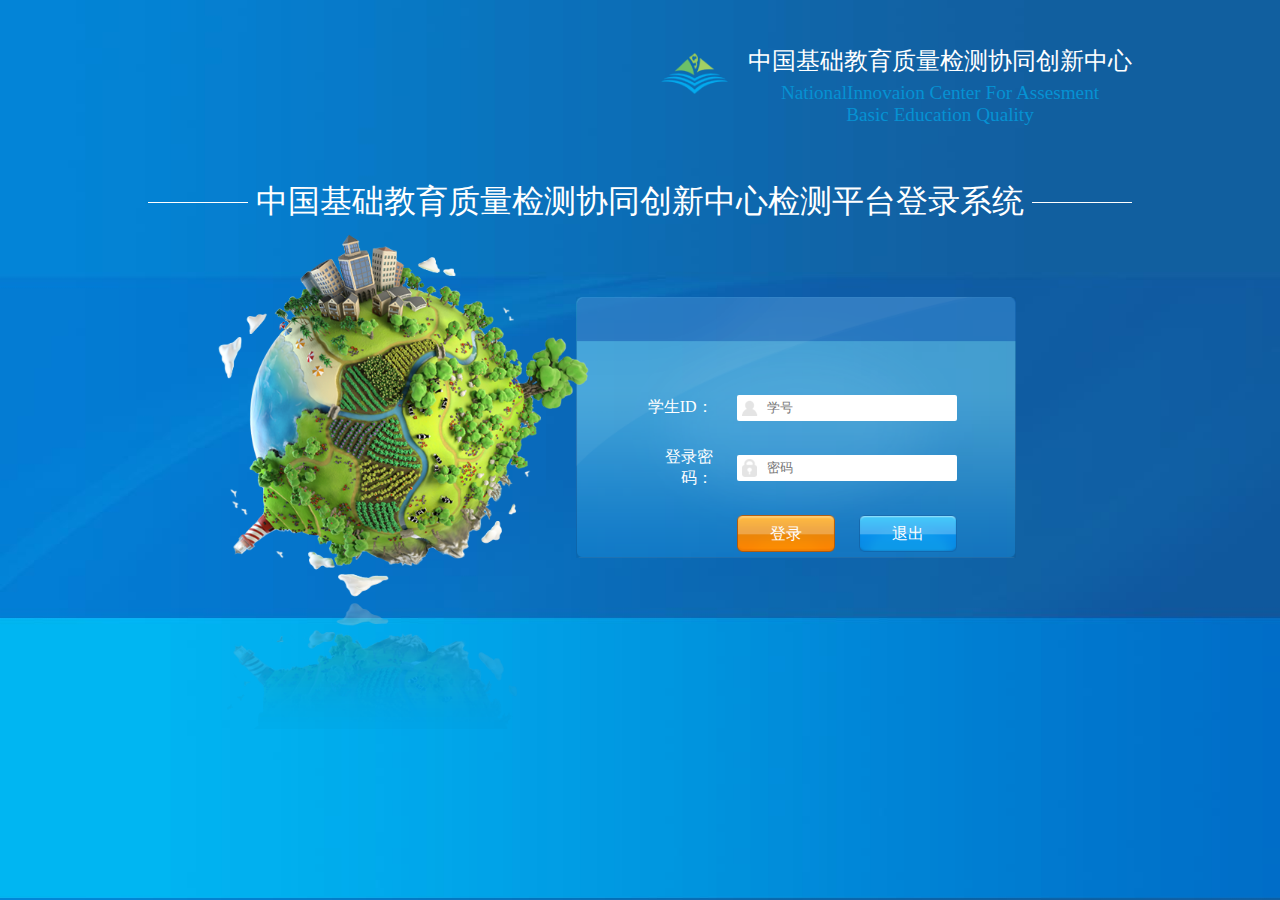
==== index.html @ f07ff2b8 "first commit" ====
<!DOCTYPE html PUBLIC "-//W3C//DTD XHTML 1.0 Transitional//EN" "http://www.w3.org/TR/xhtml1/DTD/xhtml1-transitional.dtd">
<html xmlns="http://www.w3.org/1999/xhtml">
<head>
<meta http-equiv="Content-Type" content="text/html; charset=utf-8" />
<title>登录</title>
</head>
<link href="css/style.css" type="text/css" rel="stylesheet"/>
<body>
<div class="login">
  <div class="name">
    <hr/>
    中国基础教育质量检测协同创新中心检测平台登录系统
    <hr/>
  </div>
  <img class="LoginEarthImg" src="images/LoginEarthImg.png" />
  <div class="logo"><img src="images/ProjectLogoImg.png" />
    <div class="companyname">
      <h3 class="cn">中国基础教育质量检测协同创新中心</h3>
      <p class="en">NationalInnovaion Center For Assesment<br />
        Basic Education Quality</p>
    </div>
  </div>
  <div class="login_box">
    <div class="in_box">
    	<table border="0" cellpadding="0" cellspacing="0">
        	<tr>
            	<td width="24%">学生ID：</td>
                <td width="76%"><input type="text" class="userid" id="userid"  placeholder="学号"/></td>
            </tr>
            <tr>
            	<td>登录密码：</td>
                <td><input type="text" class="password" id="password" placeholder="密码"/></td>
            </tr>
            <tr>
            	<td></td>
                <td><span class="login_btn" onclick="login()">登录</span><span class="login_exit">退出</span></td>
            </tr>
        </table>
    </div>
  </div>
</div>
</body>
<script src="js/common.js"></script>
<script src="js/jquery.js"></script>
<script>
	
	function login(){
	userid = document.getElementById('userid').value;
	password = document.getElementById('password').value;
		 $.get("http://47.93.247.181:8092/rest/user/login?username="+userid+"&password="+password,
		 function(data){
		 
				if(data.code!=200)
				{
					alert("用户名或密码错误");
				}
				else{
					document.cookie=data.token;
					window.location.href='q1.html'
				}
  		});
	}
	window.onload=function(){
			document.getElementsByClassName("login")[0].style.height= window.innerHeight+'px'
			global.name.style.left=(global.windowW-global.name.offsetWidth)/2+"px";
			global.logo.style.right=(global.windowW-global.name.offsetWidth)/2+"px";
			global.login_box.style.width = global.windowW*0.344+"px";
			global.login_box.style.height = global.windowH*0.409+"px";
			btnHeight = global.login_btn.offsetWidth*0.38 +"px";
			global.login_btn.style.height= btnHeight;
			global.login_btn.style.lineHeight= btnHeight;
			global.login_exit.style.height= btnHeight;
			global.login_exit.style.lineHeight= btnHeight;
		}
</script>
</html>
---- css/style.css ----
/*@font-face { font-family: youyuan; src: url(../font/youyuan.TTF); }*/
* { margin: auto; padding: 0px; list-style-type: none; font-family: "微软雅黑"; color: #fff; text-decoration: none; -moz-user-select: none; /*火狐*/

-webkit-user-select: none; /*webkit浏览器*/

-ms-user-select: none; /*IE10*/

-khtml-user-select: none; /*早期浏览器*/

user-select: none;}
/*首页*/
.login { width: 100%; overflow: hidden; background: url(../images/LoginBg.jpg) no-repeat; background-size: 100% 100%; background-position: center; position: relative; }
.login .LoginEarthImg { position: absolute; left: 17%; top: 26%; width: 29%; z-index: 1; }
.login .name { font-size: 2em; font-size: 2em; text-align: center; position: absolute; top: 20%; }
.login .name hr { margin-top: -5px; border: 0px; display: inline-block; height: 1px; background: #fff; width: 100px; vertical-align: middle; }
.login .logo { position: absolute; right: 20%; top: 5%; }
.login .logo img { float: left; margin-top: 8px; margin-right: 20px; width: 67px; }
.login .logo .companyname { float: left; }
.login .logo .companyname .cn { text-align: center; font-size: 1.5em; font-weight: normal; }
.login .logo .companyname .en { color: #0692d3; font-size: 1.2em; text-align: center; margin-top: 5px; }
.login .login_box { background: url(../images/LoginPanelBg.png) no-repeat; background-size: 100% auto; position: absolute; top: 33%; left: 45%; z-index: 0; }
.login .login_box .login_btn { background-image: url(../images/LoginBtnImg.png); float: left; margin-left: 10%; }
.login .login_box .login_exit { background-image: url(../images/Exitimg.png); float: right; }
.login .login_box .in_box { position: relative; width: 100%; height: 100%; }
.login .login_box .in_box table { width: 73%; top: 23%; position: absolute; left: 0px; right: 0px; margin: auto; }
.login .login_box .in_box table input { text-indent: 30px; color: #000; }
.login .login_box .in_box table td { padding: 13px 0px; }
.login .login_box .in_box table td:first-child { text-align: right; }
.login .login_box .in_box table td:last-child { }
.login .login_box .in_box table td:last-child input { border-radius: 2px; width: 90%; margin-left: 10%; height: 26px; line-height: 30px; display: block; border: 0px; }
.login .login_box span { width: 40%; display: inline-block; text-align: center; background-repeat: no-repeat; background-size: 100% 100%; cursor: pointer }
.login .login_box .in_box .userid { background-image: url(../images/UserInputFieldIcon.png); background-repeat: no-repeat; background-position: 5px center; }
.login .login_box .in_box .password { background-image: url(../images/PasswordInputFieldIcon.png); background-repeat: no-repeat; background-position: 5px center; }
.question .top { width:1024px; background: url(../images/virtualLine.png); height: 68px; background-size: auto 100%; line-height: 68px; text-shadow: 1px 1px 5px #000; }
.question .top .name {  float:left; margin-left:50px;}
.question .top .number { float:left; margin-left: 100px; }
.question .top .right { background: url(../images/RightNavSideBg.png) no-repeat; display: inline-block; width: 324px; margin-top: 4px; background-size: 100% auto; float: right; margin-right: 4px; position: relative; height: 59px; }
.question .top .right>span { display: inline-block; position: absolute; }
.question .top .right .help { left: 45px; top: 15px; }
.question .top .right .time { left: 105px; top: 15px; }
.question .top .right .page { display: inline-block; float: right; line-height: 59px; margin-right: 20px; }
.question .question_body { position: relative; background: #f4f4f4; width: 1024px; margin: auto; height: calc(100% - 68px); }
.question .question_body .title { width: 1024px; background: url(../images/QuestionReturnBtnBg.png); height: 40px; background-size: auto 100%; line-height: 40px; text-align: left; text-indent: 20px; }
.question .question_body .keylist { margin-left: 20px; margin-top: 30px; width: 50%; float: left; }
.question .question_body .keylist dt { color: #000; margin-bottom: 30px; line-height: 30px; }
.question .question_body .keylist .textyu{ color:#000; margin-top:30px;}
.question .question_body .keylist .textyu textarea{ color:#000; max-width:100%; min-width:100%; max-height:50px; min-height:50px; margin-top:5px;}
.question .question_body .keylist .ps{ color:#000; margin-top:30px; font-size:12px;}
.question .question_body .keylist .ps img{ vertical-align:middle; margin-top:-4px; margin-right:5px;}
.question .question_body .keylist .answer { color: #000; margin-bottom: 15px; }
.question .question_body .keylist .answer input{ display:none;}
.question .question_body .keylist .answer img { vertical-align: middle; width: 24px; height: 24px; margin-right: 20px; }
.question .question_body .keylist .answer input { vertical-align: middle; width: 24px; height: 24px; margin-right: 20px; }
.question .question_body .keylist .buttonbox { margin-top: 30px; }
.question .question_body .keylist .buttonbox input { width: 150px; height: 40px; border: #fff; border: 0px; background: #24a2f1; border-radius: 2px; }
.question .question_body .keylist .selectbox { color: #000; margin-bottom: 15px; }
.question .question_body .keylist .selectbox select, option { width: 100px; color: #000; margin-top: 5px; border-radius: 2px; border: 1px #dbdbdb solid; outline: none; }
.question .question_body .simulation { width: 40%; float: right; margin-right: 5%; margin-top: 30px; }
.question .question_body .simulation .scale { overflow: hidden; }
.question .question_body .simulation .scale li { width: 24%; margin-left: 1%; float: left; }
.question .question_body .simulation .scale li span { display: block; }
.question .question_body .simulation .scale .t { height: 130px; position: relative; }
.question .question_body .simulation .scale .t .guan { position: absolute; width: 50px; bottom: 5px; left: 5px; z-index: 9; }
.question .question_body .simulation .scale .b { height: 40px; text-align: center; line-height: 40px; font-size: 14px; color: #000; }
.question .question_body .simulation .scale .box1 .t { background: #3eaae8; }
.question .question_body .simulation .scale .box1 .people { width: 80px; position: absolute; bottom: -20px; left: 5px; }
.question .question_body .simulation .scale .box1 .taiyang { width: 30px !important; position: absolute; top: 5px; right: 5px; }
.question .question_body .simulation .scale .box1 .b { background: #ccc; }
.question .question_body .simulation .scale .box2 .t { background: #fe9752; }
.question .question_body .simulation .scale .box2 .color { background: #0066cc; display: inline-block; position: absolute; width: 29px; height:0px;transition:height 1s; bottom: 9px; left: 26px; z-index: 0; }
.question .question_body .simulation .scale .box2 .b { background: #fe7c25; }
.question .question_body .simulation .scale .box3 .t { background: #2db0b0; }
.question .question_body .simulation .scale .box3 .color { background: #0066cc; display: inline-block; position: absolute; width: 11px; height: 0px; bottom: 9px; left: 35px; z-index: 0; transition:height 1s;}
.question .question_body .simulation .scale .box3 .b { background: #279898; }
.question .question_body .simulation .scale .box4 .t { background: #6699ff; }
.question .question_body .simulation .scale .box4 .color { background: #ff0000; display: inline-block; position: absolute; width:4.5px; height: 0px; bottom: 23px; left: 41px; z-index: 0;transition:height 1s; margin-left:0.5px;}
.question .question_body .simulation .scale .box4 .b { background: #2b7df9; }
.question .question_body .simulation .tiaokong { padding-left:1%; position:relative;}
.question .question_body .simulation .tiaokong .start{width:50px; height:25px; position:absolute; border:1px #999 solid; right:30px; top:0px; bottom:0px; margin:auto; z-index:100;}
.question .question_body .simulation .tiaokong .box { margin-top: 20px; color: #000; position: relative; line-height:24px; font-size: 12px; }
.question .question_body .simulation .tiaokong .box .xuanze { color: #000; position: absolute; bottom:0px; left: 150px; border-bottom: 2px #999 solid; }
.question .question_body .simulation .tiaokong .wendu span { margin-right: 10px; color: #000; line-height:24px;}
.question .question_body .simulation .tiaokong .shidu span { margin-right: 34px; color: #000; line-height:24px;}
.question .question_body .simulation .tiaokong .yinshui .xuanze { border:0px;}
.question .question_body .simulation .tiaokong .yinshui input{ vertical-align:middle; margin-bottom:2px;}
.question .question_body .simulation .tiaokong .yinshui label{ vertical-align:middle; color:#000; margin-right:10px;}
.question .question_body .simulation .tiaokong .box .xuanze span:last-child { margin:0px;}
.question .question_body .simulation .tiaokong .box .xuanze .sanjiao { width: 0; height: 0; border-left: 6px solid transparent; border-right: 6px solid transparent; border-bottom: 9px solid red; position:absolute; bottom:-2px;}
.question .question_body .simulation .table {margin-top:20px; display:block; color:#000; font-size:12px; width:99%; margin-left:1%; border:1px solid #dbdbdb;}
.question .question_body .simulation .table *{color:#000; text-align:text;}
.question .question_body .simulation .table th{ border-right:1px #dbdbdb solid; height:30px; line-height:30px;}
.question .question_body .simulation .table th:last-child{ border:0px;}
.question .question_body .simulation .table tr{}
.question .question_body .simulation .table td{ text-align:center; border-top:1px #dbdbdb solid; border-right:1px #dbdbdb solid; height:30px; line-height:30px; position:relative;}
.question .question_body .simulation .table .del{width:20px; height:20px; background:url(../images/remove.png); position:absolute; right:-30px; top:5px;}
.question .question_body .simulation .table td:last-child{ border-right:0px;}
.question .question_body .simulation .table .gray{ background:#cccccc;}
/*下面是晶宇的*/
.pic_1 {  width:200px;  height:150px;}
#pic_2 {background: #333;}
.pic_3 {display: block;margin-top: 5%;}
#pic_3_1{margin-left: 20%;}
#pic_3_2{margin-left: 40%;}
#font_1{ font-size: 1em;color:#333;}
#font_2{ font-size: 1em;color:#333;}

#title_btn {margin-left:36%;}
#video_3 {margin-left:25%;}
#pic_4_1{margin-left: 20%;}
#pic_4_2{margin-left: 40%;}
#font_3{ font-size: 1em;color:#333;}
#font_4{ font-size: 1em;color:#333;}
#play_1 {width: 95px;height: 35px;background: url(../images/bofang.png) no-repeat;border: none;}
#load_1 {width: 95px;height: 35px;background: url(../images/fanhui.png) no-repeat;border: none;}


.h1_color {color:#4a95cb;}
.p_font{color:#71aedb;}
#play {width: 95px;height: 35px;background: url(../images/bofang.png) no-repeat;border: none;}
#load {width: 95px;height: 35px;background: url(../images/fanhui.png) no-repeat;border: none;}
#forward {width: 95px;height: 35px;background: url(../images/qianjin.png) no-repeat;border: none;}
#backward {width: 95px;height: 35px;background: url(../images/houtui.png) no-repeat;border: none;}
#play_2 {width: 95px;height: 35px;background: url(../images/bofang.png) no-repeat;border: none;}
#load_2 {width: 95px;height: 35px;background: url(../images/fanhui.png) no-repeat;border: none;}
#forward_2 {width: 95px;height: 35px;background: url(../images/qianjin.png) no-repeat;border: none;}
#backward_2 {width: 95px;height: 35px;background: url(../images/houtui.png) no-repeat;border: none;}
#january{  width:120px;height: 35px;background: no-repeat;border: none;}
#july{width:120px;height: 35px;background: no-repeat;border: none;}
#video_box{position: relative;}
#title_video{display: inline-block;position: absolute;margin-left: 10px;margin-top: 2%;}
.hide { display: none;}
.video_button{width: 120px;height: 35px;display: inline-block;}
#total{display: none;}
#video_1 {width:100%;height:345px;}
#video_2{width:100%;height:345px;}
.video_2{display: none;}
#current_1{display: none;}
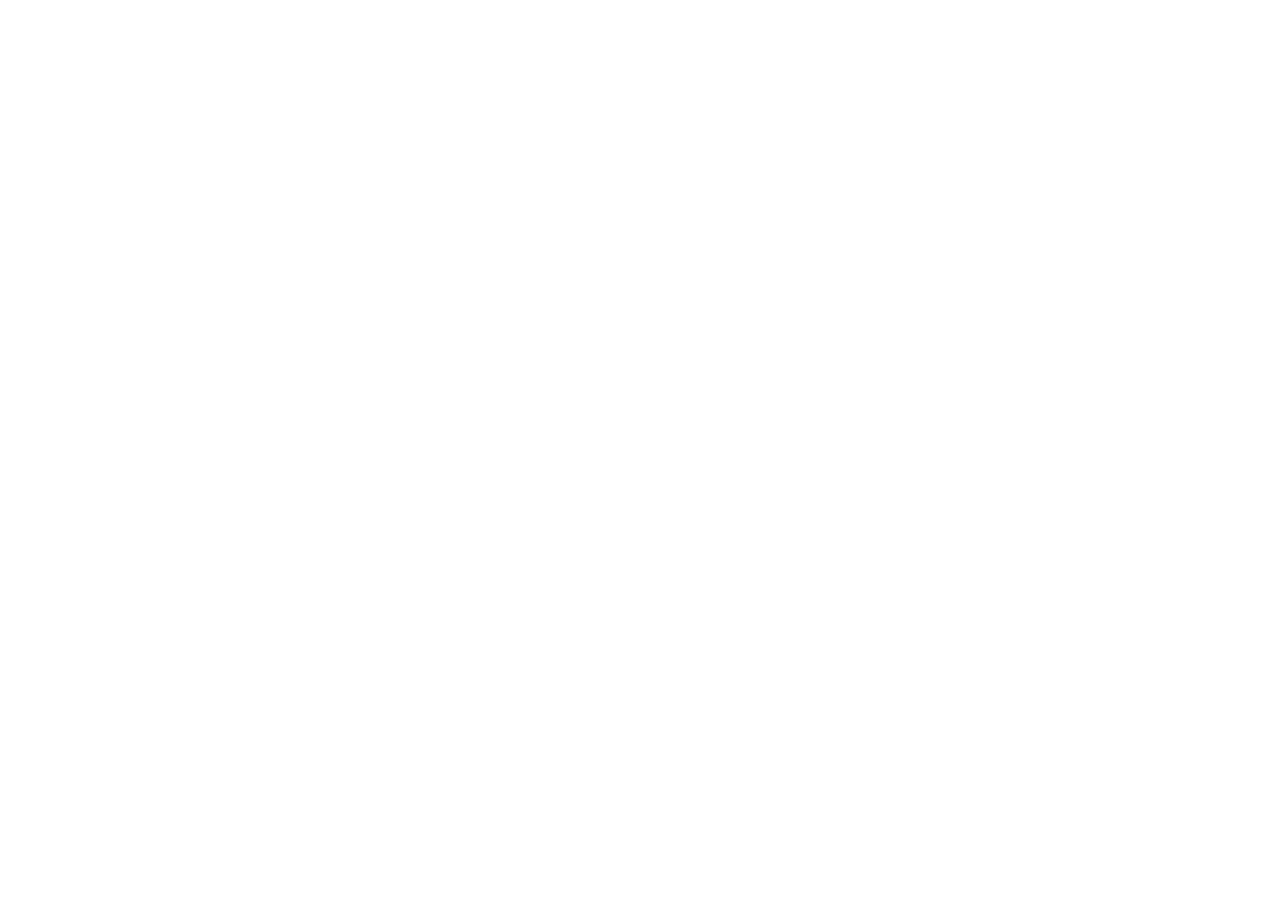
==== commit e187745c: "0725 added time compute" ====
--- a/index.html
+++ b/index.html
@@ -5,72 +5,16 @@
 <title>登录</title>
 </head>
 <link href="css/style.css" type="text/css" rel="stylesheet"/>
-<body>
-<div class="login">
-  <div class="name">
-    <hr/>
-    中国基础教育质量检测协同创新中心检测平台登录系统
-    <hr/>
-  </div>
-  <img class="LoginEarthImg" src="images/LoginEarthImg.png" />
-  <div class="logo"><img src="images/ProjectLogoImg.png" />
-    <div class="companyname">
-      <h3 class="cn">中国基础教育质量检测协同创新中心</h3>
-      <p class="en">NationalInnovaion Center For Assesment<br />
-        Basic Education Quality</p>
-    </div>
-  </div>
-  <div class="login_box">
-    <div class="in_box">
-    	<table border="0" cellpadding="0" cellspacing="0">
-        	<tr>
-            	<td width="24%">学生ID：</td>
-                <td width="76%"><input type="text" class="userid" id="userid"  placeholder="学号"/></td>
-            </tr>
-            <tr>
-            	<td>登录密码：</td>
-                <td><input type="text" class="password" id="password" placeholder="密码"/></td>
-            </tr>
-            <tr>
-            	<td></td>
-                <td><span class="login_btn" onclick="login()">登录</span><span class="login_exit">退出</span></td>
-            </tr>
-        </table>
-    </div>
-  </div>
-</div>
+<body onload="openbox()">
+
 </body>
 <script src="js/common.js"></script>
-<script src="js/jquery.js"></script>
 <script>
+function openbox(){
+	window.open('login.html','_blank','channelmode=yes,fullscreen=yes,width=1336,height=768')
+	window.close();
+	}
 	
-	function login(){
-	userid = document.getElementById('userid').value;
-	password = document.getElementById('password').value;
-		 $.get("http://47.93.247.181:8092/rest/user/login?username="+userid+"&password="+password,
-		 function(data){
-		 
-				if(data.code!=200)
-				{
-					alert("用户名或密码错误");
-				}
-				else{
-					document.cookie=data.token;
-					window.location.href='q1.html'
-				}
-  		});
-	}
-	window.onload=function(){
-			document.getElementsByClassName("login")[0].style.height= window.innerHeight+'px'
-			global.name.style.left=(global.windowW-global.name.offsetWidth)/2+"px";
-			global.logo.style.right=(global.windowW-global.name.offsetWidth)/2+"px";
-			global.login_box.style.width = global.windowW*0.344+"px";
-			global.login_box.style.height = global.windowH*0.409+"px";
-			btnHeight = global.login_btn.offsetWidth*0.38 +"px";
-			global.login_btn.style.height= btnHeight;
-			global.login_btn.style.lineHeight= btnHeight;
-			global.login_exit.style.height= btnHeight;
-			global.login_exit.style.lineHeight= btnHeight;
-		}
+
 </script>
 </html>
--- a/css/style.css
+++ b/css/style.css
@@ -13,10 +13,10 @@
 .login .LoginEarthImg { position: absolute; left: 17%; top: 26%; width: 29%; z-index: 1; }
 .login .name { font-size: 2em; font-size: 2em; text-align: center; position: absolute; top: 20%; }
 .login .name hr { margin-top: -5px; border: 0px; display: inline-block; height: 1px; background: #fff; width: 100px; vertical-align: middle; }
-.login .logo { position: absolute; right: 20%; top: 5%; }
-.login .logo img { float: left; margin-top: 8px; margin-right: 20px; width: 67px; }
+.login .logo { position: absolute; left: 2%; top: 5%; }
+.login .logo img { float: left; margin-top:4px; margin-right: 20px; width: 67px; }
 .login .logo .companyname { float: left; }
-.login .logo .companyname .cn { text-align: center; font-size: 1.5em; font-weight: normal; }
+.login .logo .companyname .cn { text-align: center; font-size: 1.5em; font-weight: normal; line-height:45px;}
 .login .logo .companyname .en { color: #0692d3; font-size: 1.2em; text-align: center; margin-top: 5px; }
 .login .login_box { background: url(../images/LoginPanelBg.png) no-repeat; background-size: 100% auto; position: absolute; top: 33%; left: 45%; z-index: 0; }
 .login .login_box .login_btn { background-image: url(../images/LoginBtnImg.png); float: left; margin-left: 10%; }
@@ -40,13 +40,18 @@
 .question .top .right .time { left: 105px; top: 15px; }
 .question .top .right .page { display: inline-block; float: right; line-height: 59px; margin-right: 20px; }
 .question .question_body { position: relative; background: #f4f4f4; width: 1024px; margin: auto; height: calc(100% - 68px); }
-.question .question_body .title { width: 1024px; background: url(../images/QuestionReturnBtnBg.png); height: 40px; background-size: auto 100%; line-height: 40px; text-align: left; text-indent: 20px; }
-.question .question_body .keylist { margin-left: 20px; margin-top: 30px; width: 50%; float: left; }
+.question .question_body .title { width: 1024px; background: url(../images/QuestionReturnBtnBg.png); min-height: 40px; background-size: auto 100%; line-height:30px; text-align: left; text-indent: 20px; }
+.question .question_body .keylist {width:50%; margin-left: 20px; margin-top: 30px; float: left; }
+.question .question_body .keylist input{color:#000;}
+.question .question_body .keylist dd{ color:#000;}
 .question .question_body .keylist dt { color: #000; margin-bottom: 30px; line-height: 30px; }
 .question .question_body .keylist .textyu{ color:#000; margin-top:30px;}
 .question .question_body .keylist .textyu textarea{ color:#000; max-width:100%; min-width:100%; max-height:50px; min-height:50px; margin-top:5px;}
 .question .question_body .keylist .ps{ color:#000; margin-top:30px; font-size:12px;}
 .question .question_body .keylist .ps img{ vertical-align:middle; margin-top:-4px; margin-right:5px;}
+.question .question_body .keylist .jieshao p { color:#000; margin:20px 0px;}
+.question .question_body .keylist .jieshao strong{text-align:center;  color:#000; display:block; margin-top:30px;}
+.question .question_body .keylist .moni{ line-height:35px;}
 .question .question_body .keylist .answer { color: #000; margin-bottom: 15px; }
 .question .question_body .keylist .answer input{ display:none;}
 .question .question_body .keylist .answer img { vertical-align: middle; width: 24px; height: 24px; margin-right: 20px; }
@@ -76,7 +81,7 @@
 .question .question_body .simulation .scale .box4 .color { background: #ff0000; display: inline-block; position: absolute; width:4.5px; height: 0px; bottom: 23px; left: 41px; z-index: 0;transition:height 1s; margin-left:0.5px;}
 .question .question_body .simulation .scale .box4 .b { background: #2b7df9; }
 .question .question_body .simulation .tiaokong { padding-left:1%; position:relative;}
-.question .question_body .simulation .tiaokong .start{width:50px; height:25px; position:absolute; border:1px #999 solid; right:30px; top:0px; bottom:0px; margin:auto; z-index:100;}
+.question .question_body .simulation .tiaokong .start{width:50px; height:25px; position:absolute; border:1px #4f81bd solid; color:#000; background:#b2d6f4; right:30px; top:0px; bottom:0px; margin:auto; z-index:100;}
 .question .question_body .simulation .tiaokong .box { margin-top: 20px; color: #000; position: relative; line-height:24px; font-size: 12px; }
 .question .question_body .simulation .tiaokong .box .xuanze { color: #000; position: absolute; bottom:0px; left: 150px; border-bottom: 2px #999 solid; }
 .question .question_body .simulation .tiaokong .wendu span { margin-right: 10px; color: #000; line-height:24px;}
@@ -103,16 +108,29 @@
 #pic_3_2{margin-left: 40%;}
 #font_1{ font-size: 1em;color:#333;}
 #font_2{ font-size: 1em;color:#333;}
+#index_1{width: 400px;height: 350px;}
+#index_2{width: 350px;height: 404px;}
+#table_1{color: #333;}
+#table_1 tr th {color:#333;border: 4px solid #97aea1;}
+#table_1 tr td {color:#333;border: 4px solid #97aea1;}
+#table_2{color: #333;}
+#table_2 table tr td span {  color: #333;}
+#table_2 tr th {color:#333;border: 4px solid #97aea1;}
+#table_2 tr td {color:#333;border: 4px solid #97aea1;}
+#table_4{color: #333;}
+#table_4 table tr th{color:#333;}
+#table_4 table tr td {color:#333;}
+#table_4 table tr td span{color:#333;}
 
-#title_btn {margin-left:36%;}
-#video_3 {margin-left:25%;}
-#pic_4_1{margin-left: 20%;}
-#pic_4_2{margin-left: 40%;}
+#title_btn {margin-left:33%;}
+#video_3 {margin-left:10%;}
+#pic_4_1{margin-left: 10%;}
+#pic_4_2{margin-left: 25%;}
 #font_3{ font-size: 1em;color:#333;}
 #font_4{ font-size: 1em;color:#333;}
 #play_1 {width: 95px;height: 35px;background: url(../images/bofang.png) no-repeat;border: none;}
 #load_1 {width: 95px;height: 35px;background: url(../images/fanhui.png) no-repeat;border: none;}
-
+#table_3{width:410px;height: 345px;}
 
 .h1_color {color:#4a95cb;}
 .p_font{color:#71aedb;}
